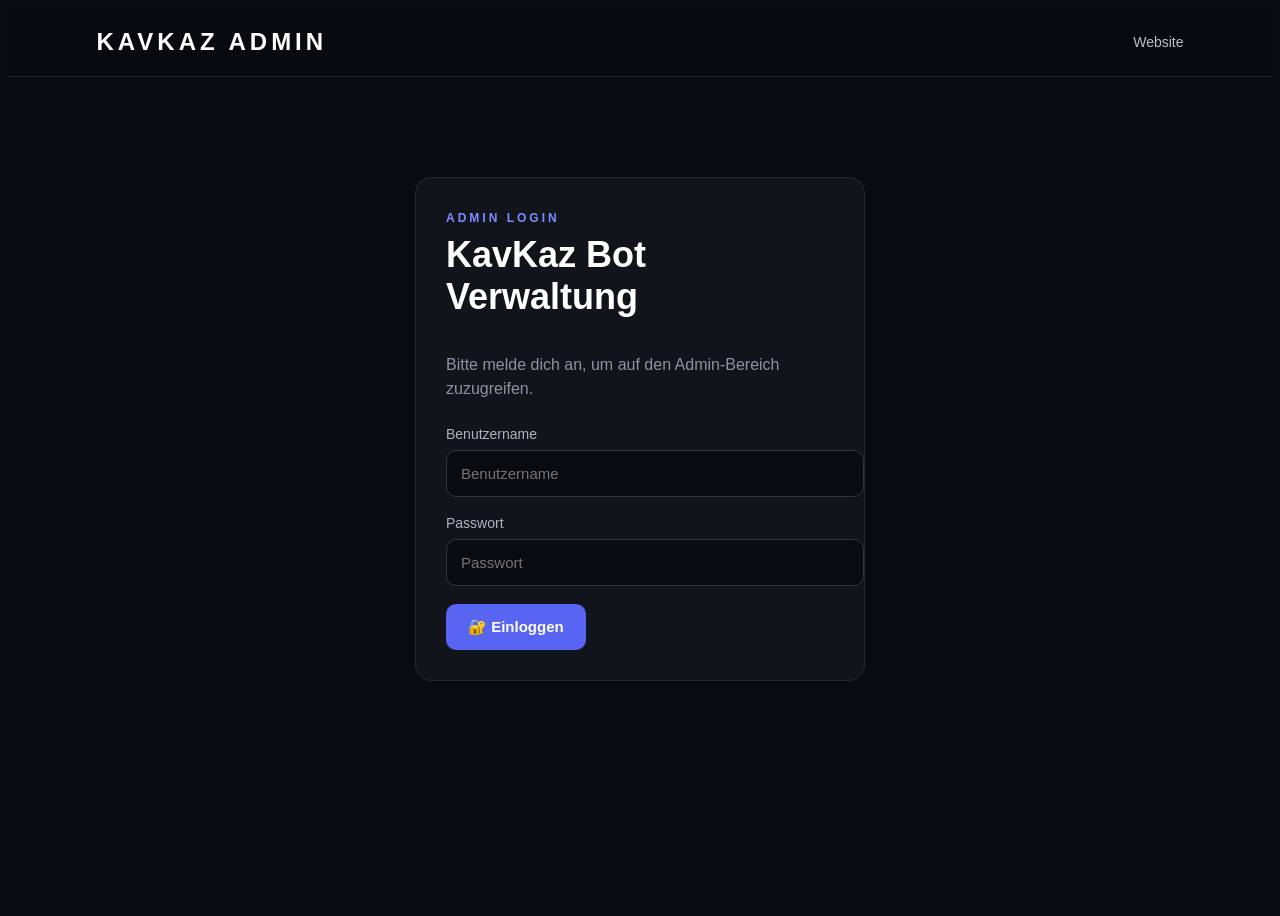
==== admin.html @ 65c840d6 "Update admin.html" ====
<!DOCTYPE html>
<html lang="de">

<head>

    <meta charset="UTF-8">

    <meta
        name="viewport"
        content="width=device-width, initial-scale=1.0"
    >

    <title>KavKaz Bot – Admin</title>

    <link
        rel="stylesheet"
        href="style.css"
    >

    <style>

        .login-container {
            max-width: 450px;
            margin: 100px auto;
            padding: 0 25px;
        }

        .login-card {
            background: #11141b;
            border: 1px solid #252a34;
            border-radius: 16px;
            padding: 30px;
        }

        .login-card h2 {
            margin-bottom: 10px;
        }

        .login-card p {
            color: #8d94a1;
            line-height: 1.5;
            margin-bottom: 25px;
        }

        .login-error {
            margin-top: 15px;
            padding: 12px;
            border-radius: 8px;
            background: rgba(239, 68, 68, 0.12);
            color: #f87171;
            display: none;
        }

        .logout-button {
            margin-left: 10px;
            background: #303641;
        }

        .logout-button:hover {
            background: #3c4451;
        }

        .admin-container {
            max-width: 900px;
            margin: 60px auto;
            padding: 0 25px;
        }

        .admin-card {
            background: #11141b;
            border: 1px solid #252a34;
            border-radius: 16px;
            padding: 30px;
            margin-bottom: 25px;
        }

        .admin-card h2 {
            margin-bottom: 25px;
        }

        .status-buttons {
            display: grid;
            grid-template-columns: repeat(3, 1fr);
            gap: 12px;
        }

        .status-button {
            border: 1px solid #303641;
            background: #181c24;
            color: white;
            padding: 15px;
            border-radius: 10px;
            cursor: pointer;
            font-size: 15px;
        }

        .status-button:hover {
            background: #242a35;
        }

        .status-button.selected {
            border-color: #7d8cff;
            background: #202642;
        }

        label {
            display: block;
            color: #aeb4c0;
            margin-bottom: 8px;
            font-size: 14px;
        }

        input,
        textarea {
            width: 100%;
            background: #090b10;
            color: white;
            border: 1px solid #303641;
            border-radius: 10px;
            padding: 14px;
            font-size: 15px;
            outline: none;
            margin-bottom: 18px;
        }

        textarea {
            min-height: 250px;
            resize: vertical;
        }

        input:focus,
        textarea:focus {
            border-color: #7d8cff;
        }

        .admin-button {
            border: 0;
            background: #5865f2;
            color: white;
            padding: 14px 22px;
            border-radius: 10px;
            cursor: pointer;
            font-size: 15px;
            font-weight: bold;
        }

        .admin-button:hover {
            background: #4752c4;
        }

        .message {
            margin-top: 15px;
            padding: 12px;
            border-radius: 8px;
            display: none;
        }

        .message.success {
            display: block;
            background: rgba(34, 197, 94, 0.12);
            color: #4ade80;
        }

        .message.error {
            display: block;
            background: rgba(239, 68, 68, 0.12);
            color: #f87171;
        }

        .back-link {
            display: inline-block;
            margin-top: 20px;
            color: #8d96ff;
            text-decoration: none;
        }

        .hint {
            color: #8d94a1;
            font-size: 14px;
            line-height: 1.5;
            margin-bottom: 15px;
        }

        #admin-panel {
            display: none;
        }

        @media (max-width: 700px) {

            .status-buttons {
                grid-template-columns: 1fr;
            }

        }

    </style>

</head>


<body>


<header>

    <div class="logo">
        KAVKAZ ADMIN
    </div>

    <nav>

        <a href="index.html">
            Website
        </a>

    </nav>

</header>


<!-- ========================================
     LOGIN
======================================== -->

<div
    id="login-screen"
    class="login-container"
>

    <div class="login-card">

        <div class="section-title">

            <span>
                ADMIN LOGIN
            </span>

            <h2>
                KavKaz Bot Verwaltung
            </h2>

        </div>


        <p>
            Bitte melde dich an, um auf den Admin-Bereich zuzugreifen.
        </p>


        <label for="username">
            Benutzername
        </label>

        <input
            id="username"
            type="text"
            autocomplete="username"
            placeholder="Benutzername"
        >


        <label for="password">
            Passwort
        </label>

        <input
            id="password"
            type="password"
            autocomplete="current-password"
            placeholder="Passwort"
        >


        <button
            id="login-button"
            class="admin-button"
        >
            🔐 Einloggen
        </button>


        <div
            id="login-error"
            class="login-error"
        ></div>

    </div>

</div>


<!-- ========================================
     ADMIN PANEL
======================================== -->

<main
    id="admin-panel"
>

    <div class="admin-container">


        <div class="section-title">

            <span>
                ADMIN PANEL
            </span>

            <h2>
                KavKaz Bot Verwaltung
            </h2>

        </div>


        <!-- BOT STATUS -->

        <div class="admin-card">

            <h2>
                Bot Status
            </h2>


            <div class="status-buttons">

                <button
                    class="status-button"
                    data-status="online"
                >
                    🟢 Online
                </button>


                <button
                    class="status-button"
                    data-status="maintenance"
                >
                    🟠 Wartungsarbeiten
                </button>


                <button
                    class="status-button"
                    data-status="offline"
                >
                    🔴 Offline
                </button>

            </div>


            <br>


            <label for="status-message">
                Status-Nachricht
            </label>


            <input
                id="status-message"
                type="text"
                placeholder="z.B. Der Bot läuft problemlos."
            >


            <button
                id="save-status"
                class="admin-button"
            >
                Status speichern
            </button>


            <div
                id="status-result"
                class="message"
            ></div>

        </div>


        <!-- CHANGE LOG -->

        <div class="admin-card">

            <h2>
                Discord Change Log
            </h2>


            <p class="hint">

                Schreibe hier den kompletten Change Log hinein.
                Der Text wird direkt als normale Discord-Nachricht
                in den Change-Log-Kanal gesendet.

            </p>


            <label for="changelog-text">
                Change Log
            </label>


            <textarea
                id="changelog-text"
                placeholder="**Changes:**

- Neuer Punkt

**Fixes:**

- Fehler behoben."
            ></textarea>


            <button
                id="add-changelog"
                class="admin-button"
            >
                📢 Change Log veröffentlichen
            </button>


            <div
                id="changelog-result"
                class="message"
            ></div>

        </div>


        <button
            id="logout-button"
            class="admin-button logout-button"
        >
            🚪 Ausloggen
        </button>


        <br>


        <a
            class="back-link"
            href="index.html"
        >
            ← Zur öffentlichen Website
        </a>


    </div>

</main>


<script>


const API_URL =
    "https://script.google.com/macros/s/AKfycbxj4MyQARTi7sUlHtZHX8Wq6cIX19jLjh596LmJiCdBt49EYwhiG4UK1-bdIwR8ZI1s/exec";


let selectedStatus = "offline";

let session =
    sessionStorage.getItem(
        "kavkaz_admin_session"
    );


// ========================================
// LOGIN
// ========================================

async function login() {

    const username =
        document
            .getElementById("username")
            .value
            .trim();


    const password =
        document
            .getElementById("password")
            .value;


    const errorBox =
        document.getElementById(
            "login-error"
        );


    errorBox.style.display =
        "none";


    if (!username || !password) {

        errorBox.textContent =
            "❌ Bitte Benutzername und Passwort eingeben.";

        errorBox.style.display =
            "block";

        return;

    }


    try {

        const response =
            await fetch(
                API_URL,
                {

                    method: "POST",

                    headers: {
                        "Content-Type":
                            "application/x-www-form-urlencoded"
                    },

                    body:
                        new URLSearchParams({

                            action: "login",

                            username:
                                username,

                            password:
                                password

                        })

                }
            );


        const result =
            await response.json();


        if (
            !response.ok ||
            result.success === false
        ) {

            throw new Error(
                result.error ||
                "Login fehlgeschlagen."
            );

        }


        session =
            result.session;


        sessionStorage.setItem(
            "kavkaz_admin_session",
            session
        );


        showAdminPanel();


    } catch (error) {

        errorBox.textContent =
            "❌ " +
            error.message;

        errorBox.style.display =
            "block";

    }

}


// ========================================
// ADMIN PANEL ANZEIGEN
// ========================================

function showAdminPanel() {

    document
        .getElementById(
            "login-screen"
        )
        .style.display =
        "none";


    document
        .getElementById(
            "admin-panel"
        )
        .style.display =
        "block";


    loadStatus();

}


// ========================================
// AUSLOGGEN
// ========================================

function logout() {

    session = null;


    sessionStorage.removeItem(
        "kavkaz_admin_session"
    );


    location.reload();

}


// ========================================
// STATUS BUTTONS
// ========================================

const statusButtons =
    document.querySelectorAll(
        ".status-button"
    );


statusButtons.forEach(button => {

    button.addEventListener(
        "click",
        () => {

            statusButtons.forEach(
                btn => {

                    btn.classList.remove(
                        "selected"
                    );

                }
            );


            button.classList.add(
                "selected"
            );


            selectedStatus =
                button.dataset.status;

        }
    );

});


// ========================================
// NACHRICHT
// ========================================

function showMessage(
    element,
    text,
    type
) {

    element.textContent =
        text;


    element.className =
        "message " + type;

}


// ========================================
// STATUS SPEICHERN
// ========================================

async function saveStatus() {

    const message =
        document
            .getElementById(
                "status-message"
            )
            .value
            .trim();


    try {

        const response =
            await fetch(
                API_URL,
                {

                    method: "POST",

                    headers: {

                        "Content-Type":
                            "application/x-www-form-urlencoded"

                    },

                    body:
                        new URLSearchParams({

                            action: "status",

                            status:
                                selectedStatus,

                            text:
                                message,

                            session:
                                session

                        })

                }
            );


        const result =
            await response.json();


        if (
            !response.ok ||
            result.success === false
        ) {

            if (
                result.error ===
                "Nicht angemeldet."
            ) {

                logout();

                return;

            }


            throw new Error(
                result.error ||
                "Status konnte nicht gespeichert werden."
            );

        }


        showMessage(

            document.getElementById(
                "status-result"
            ),

            "✅ Status wurde erfolgreich gespeichert.",

            "success"

        );


    } catch (error) {

        console.error(error);


        showMessage(

            document.getElementById(
                "status-result"
            ),

            "❌ Fehler: " +
                error.message,

            "error"

        );

    }

}


document
    .getElementById(
        "save-status"
    )
    .addEventListener(
        "click",
        saveStatus
    );


// ========================================
// CHANGE LOG
// ========================================

async function addChangelog() {

    const text =
        document
            .getElementById(
                "changelog-text"
            )
            .value
            .trim();


    if (!text) {

        showMessage(

            document.getElementById(
                "changelog-result"
            ),

            "❌ Bitte zuerst einen Change Log eingeben.",

            "error"

        );

        return;

    }


    try {

        const response =
            await fetch(
                API_URL,
                {

                    method: "POST",

                    headers: {

                        "Content-Type":
                            "application/x-www-form-urlencoded"

                    },

                    body:
                        new URLSearchParams({

                            action:
                                "changelog",

                            text:
                                text,

                            session:
                                session

                        })

                }
            );


        const result =
            await response.json();


        if (
            !response.ok ||
            result.success === false
        ) {

            if (
                result.error ===
                "Nicht angemeldet."
            ) {

                logout();

                return;

            }


            throw new Error(

                result.error ||
                "Change Log konnte nicht gesendet werden."

            );

        }


        showMessage(

            document.getElementById(
                "changelog-result"
            ),

            "✅ Change Log wurde erfolgreich an Discord gesendet.",

            "success"

        );


        document
            .getElementById(
                "changelog-text"
            )
            .value = "";


    } catch (error) {

        console.error(error);


        showMessage(

            document.getElementById(
                "changelog-result"
            ),

            "❌ Fehler: " +
                error.message,

            "error"

        );

    }

}


document
    .getElementById(
        "add-changelog"
    )
    .addEventListener(
        "click",
        addChangelog
    );


// ========================================
// STATUS LADEN
// ========================================

async function loadStatus() {

    try {

        const response =
            await fetch(
                API_URL +
                "?action=status"
            );


        if (!response.ok) {
            return;
        }


        const data =
            await response.json();


        selectedStatus =
            data.status ||
            "offline";


        statusButtons.forEach(
            button => {

                if (
                    button.dataset.status ===
                    selectedStatus
                ) {

                    button.classList.add(
                        "selected"
                    );

                }

            }
        );


        document
            .getElementById(
                "status-message"
            )
            .value =
                data.text ||
                "";


    } catch (error) {

        console.error(
            "Status konnte nicht geladen werden:",
            error
        );

    }

}


// ========================================
// LOGIN BUTTON
// ========================================

document
    .getElementById(
        "login-button"
    )
    .addEventListener(
        "click",
        login
    );


// Enter-Taste beim Login
document
    .getElementById(
        "password"
    )
    .addEventListener(
        "keydown",
        event => {

            if (
                event.key === "Enter"
            ) {

                login();

            }

        }
    );


// Logout
document
    .getElementById(
        "logout-button"
    )
    .addEventListener(
        "click",
        logout
    );


// ========================================
// START
// ========================================

if (session) {

    showAdminPanel();

} else {

    document
        .getElementById(
            "login-screen"
        )
        .style.display =
        "block";

}

</script>


</body>

</html>
---- style.css ----
@'
* {
    box-sizing: border-box;
    margin: 0;
    padding: 0;
}

html {
    scroll-behavior: smooth;
}

body {
    font-family: Arial, Helvetica, sans-serif;
    background: #090b10;
    color: #ffffff;
    min-height: 100vh;
}

header {
    position: sticky;
    top: 0;
    z-index: 100;
    display: flex;
    justify-content: space-between;
    align-items: center;
    padding: 20px 7%;
    background: rgba(9, 11, 16, 0.95);
    border-bottom: 1px solid #20242d;
    backdrop-filter: blur(10px);
}

.logo {
    font-size: 24px;
    font-weight: 900;
    letter-spacing: 4px;
}

nav {
    display: flex;
    gap: 25px;
}

nav a {
    color: #b8bec9;
    text-decoration: none;
    font-size: 14px;
    transition: 0.2s;
}

nav a:hover {
    color: #ffffff;
}

main {
    width: 100%;
}

.hero {
    min-height: 430px;
    display: flex;
    align-items: center;
    padding: 70px 7%;
    background:
        radial-gradient(circle at 80% 30%, rgba(91, 108, 255, 0.18), transparent 35%),
        radial-gradient(circle at 20% 70%, rgba(0, 180, 255, 0.10), transparent 35%);
    border-bottom: 1px solid #20242d;
}

.hero-content {
    max-width: 800px;
}

.small-title {
    color: #7d8cff;
    font-size: 13px;
    font-weight: bold;
    letter-spacing: 4px;
    margin-bottom: 15px;
}

h1 {
    font-size: clamp(48px, 8vw, 90px);
    line-height: 1;
    margin-bottom: 25px;
}

.description {
    color: #aeb4c0;
    font-size: 18px;
    line-height: 1.6;
    max-width: 650px;
}

.section {
    padding: 80px 7%;
    max-width: 1400px;
    margin: auto;
}

.section-title {
    margin-bottom: 35px;
}

.section-title span {
    color: #7d8cff;
    font-size: 12px;
    font-weight: bold;
    letter-spacing: 3px;
}

.section-title h2 {
    font-size: 36px;
    margin-top: 8px;
}

.status-card {
    display: flex;
    align-items: center;
    gap: 20px;
    padding: 30px;
    background: #11141b;
    border: 1px solid #252a34;
    border-radius: 16px;
}

.status-indicator {
    width: 18px;
    height: 18px;
    border-radius: 50%;
    flex-shrink: 0;
}

.status-indicator.online {
    background: #22c55e;
    box-shadow: 0 0 20px rgba(34, 197, 94, 0.6);
}

.status-indicator.maintenance {
    background: #f59e0b;
    box-shadow: 0 0 20px rgba(245, 158, 11, 0.6);
}

.status-indicator.offline {
    background: #ef4444;
    box-shadow: 0 0 20px rgba(239, 68, 68, 0.5);
}

.status-card h3 {
    font-size: 22px;
    margin-bottom: 7px;
}

.status-card p {
    color: #9ca3af;
}

.changelog-list {
    display: flex;
    flex-direction: column;
    gap: 15px;
}

.changelog-entry {
    background: #11141b;
    border: 1px solid #252a34;
    border-radius: 14px;
    padding: 25px;
}

.changelog-entry h3 {
    font-size: 20px;
    margin-bottom: 8px;
}

.changelog-entry .date {
    color: #7d8cff;
    font-size: 13px;
    margin-bottom: 12px;
}

.changelog-entry p {
    color: #b8bec9;
    line-height: 1.6;
}

.loading {
    color: #8d94a1;
    padding: 25px;
    background: #11141b;
    border-radius: 14px;
}

.commands-grid {
    display: grid;
    grid-template-columns: repeat(auto-fit, minmax(220px, 1fr));
    gap: 18px;
}

.command-card {
    background: #11141b;
    border: 1px solid #252a34;
    border-radius: 14px;
    padding: 25px;
}

.command {
    color: #ffffff;
    font-size: 18px;
    font-weight: bold;
    margin-bottom: 12px;
}

.command-card p {
    color: #969daa;
    line-height: 1.5;
}

footer {
    border-top: 1px solid #20242d;
    padding: 30px 7%;
    display: flex;
    justify-content: space-between;
    color: #737985;
    font-size: 13px;
}

@media (max-width: 700px) {
    header {
        flex-direction: column;
        gap: 18px;
    }

    nav {
        gap: 14px;
        flex-wrap: wrap;
        justify-content: center;
    }

    .hero {
        min-height: 350px;
    }

    .section {
        padding: 55px 5%;
    }

    footer {
        flex-direction: column;
        gap: 10px;
    }
}
'@ | Set-Content -Encoding UTF8 .\website\style.css
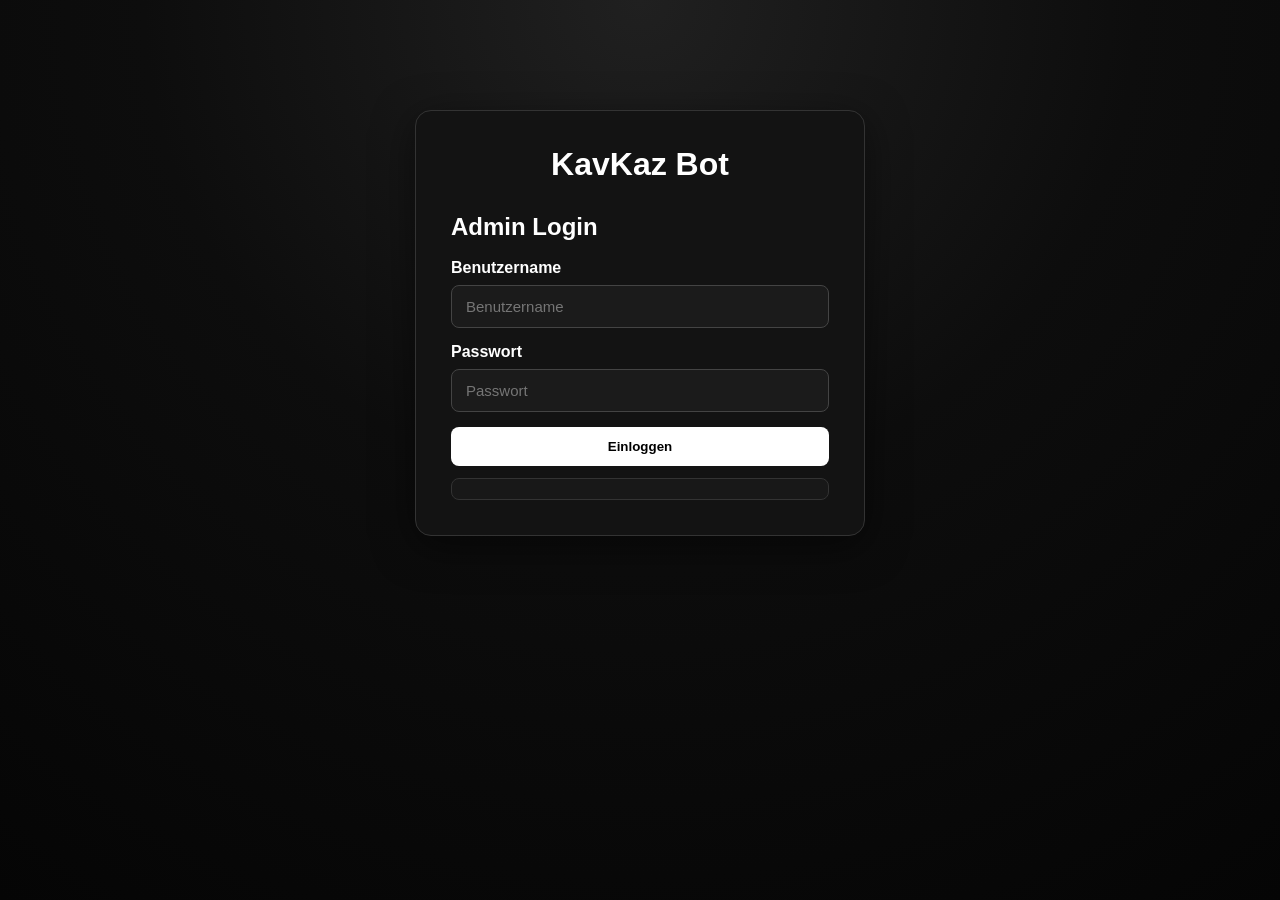
==== commit c0cca2ad: "Update admin.html" ====
--- a/admin.html
+++ b/admin.html
@@ -12,240 +12,248 @@
 
     <title>KavKaz Bot – Admin</title>
 
-    <link
-        rel="stylesheet"
-        href="style.css"
-    >
-
     <style>
 
-        .login-container {
+        * {
+            box-sizing: border-box;
+        }
+
+        body {
+            margin: 0;
+            min-height: 100vh;
+            font-family: Arial, Helvetica, sans-serif;
+            background:
+                radial-gradient(circle at top, #202020 0%, #0d0d0d 45%, #050505 100%);
+            color: white;
+        }
+
+        .container {
+            width: 100%;
+            max-width: 1100px;
+            margin: 0 auto;
+            padding: 30px 20px 60px;
+        }
+
+        .login-box,
+        .admin-box {
+            background: rgba(20, 20, 20, 0.95);
+            border: 1px solid #333;
+            border-radius: 16px;
+            box-shadow: 0 10px 40px rgba(0, 0, 0, 0.5);
+        }
+
+        .login-box {
+            width: 100%;
             max-width: 450px;
-            margin: 100px auto;
-            padding: 0 25px;
-        }
-
-        .login-card {
-            background: #11141b;
-            border: 1px solid #252a34;
-            border-radius: 16px;
-            padding: 30px;
-        }
-
-        .login-card h2 {
-            margin-bottom: 10px;
-        }
-
-        .login-card p {
-            color: #8d94a1;
-            line-height: 1.5;
+            margin: 80px auto;
+            padding: 35px;
+        }
+
+        .admin-box {
+            padding: 25px;
+        }
+
+        h1,
+        h2,
+        h3 {
+            margin-top: 0;
+        }
+
+        h1 {
+            text-align: center;
+            margin-bottom: 30px;
+        }
+
+        h2 {
+            margin-bottom: 18px;
+        }
+
+        .section {
             margin-bottom: 25px;
-        }
-
-        .login-error {
-            margin-top: 15px;
-            padding: 12px;
-            border-radius: 8px;
-            background: rgba(239, 68, 68, 0.12);
-            color: #f87171;
-            display: none;
-        }
-
-        .logout-button {
-            margin-left: 10px;
-            background: #303641;
-        }
-
-        .logout-button:hover {
-            background: #3c4451;
-        }
-
-        .admin-container {
-            max-width: 900px;
-            margin: 60px auto;
-            padding: 0 25px;
-        }
-
-        .admin-card {
-            background: #11141b;
-            border: 1px solid #252a34;
-            border-radius: 16px;
-            padding: 30px;
-            margin-bottom: 25px;
-        }
-
-        .admin-card h2 {
-            margin-bottom: 25px;
-        }
-
-        .status-buttons {
-            display: grid;
-            grid-template-columns: repeat(3, 1fr);
-            gap: 12px;
-        }
-
-        .status-button {
-            border: 1px solid #303641;
-            background: #181c24;
-            color: white;
-            padding: 15px;
-            border-radius: 10px;
-            cursor: pointer;
-            font-size: 15px;
-        }
-
-        .status-button:hover {
-            background: #242a35;
-        }
-
-        .status-button.selected {
-            border-color: #7d8cff;
-            background: #202642;
+            padding: 22px;
+            background: #111;
+            border: 1px solid #2c2c2c;
+            border-radius: 14px;
         }
 
         label {
             display: block;
-            color: #aeb4c0;
             margin-bottom: 8px;
-            font-size: 14px;
+            font-weight: bold;
         }
 
         input,
-        textarea {
+        textarea,
+        select {
             width: 100%;
-            background: #090b10;
+            padding: 12px 14px;
+            margin-bottom: 15px;
+            border: 1px solid #444;
+            border-radius: 8px;
+            background: #1b1b1b;
             color: white;
-            border: 1px solid #303641;
-            border-radius: 10px;
-            padding: 14px;
             font-size: 15px;
             outline: none;
-            margin-bottom: 18px;
+        }
+
+        input:focus,
+        textarea:focus,
+        select:focus {
+            border-color: #777;
         }
 
         textarea {
-            min-height: 250px;
+            min-height: 140px;
             resize: vertical;
         }
 
-        input:focus,
-        textarea:focus {
-            border-color: #7d8cff;
-        }
-
-        .admin-button {
-            border: 0;
-            background: #5865f2;
+        button {
+            border: none;
+            border-radius: 8px;
+            padding: 12px 18px;
+            background: #ffffff;
+            color: #000000;
+            font-weight: bold;
+            cursor: pointer;
+            transition: 0.2s;
+        }
+
+        button:hover {
+            transform: translateY(-1px);
+            opacity: 0.9;
+        }
+
+        button.danger {
+            background: #d93030;
             color: white;
-            padding: 14px 22px;
+        }
+
+        button.secondary {
+            background: #333;
+            color: white;
+        }
+
+        .topbar {
+            display: flex;
+            justify-content: space-between;
+            align-items: center;
+            gap: 15px;
+            margin-bottom: 25px;
+            flex-wrap: wrap;
+        }
+
+        .status-message {
+            margin-top: 12px;
+            padding: 10px 12px;
+            border-radius: 8px;
+            background: #181818;
+            border: 1px solid #333;
+            min-height: 20px;
+        }
+
+        .command-list {
+            display: flex;
+            flex-direction: column;
+            gap: 12px;
+        }
+
+        .command-item {
+            background: #181818;
+            border: 1px solid #333;
             border-radius: 10px;
-            cursor: pointer;
-            font-size: 15px;
+            padding: 15px;
+        }
+
+        .command-header {
+            display: flex;
+            justify-content: space-between;
+            align-items: center;
+            gap: 15px;
+            flex-wrap: wrap;
+        }
+
+        .command-name {
+            font-size: 18px;
             font-weight: bold;
         }
 
-        .admin-button:hover {
-            background: #4752c4;
-        }
-
-        .message {
-            margin-top: 15px;
-            padding: 12px;
-            border-radius: 8px;
-            display: none;
-        }
-
-        .message.success {
-            display: block;
-            background: rgba(34, 197, 94, 0.12);
-            color: #4ade80;
-        }
-
-        .message.error {
-            display: block;
-            background: rgba(239, 68, 68, 0.12);
-            color: #f87171;
-        }
-
-        .back-link {
-            display: inline-block;
-            margin-top: 20px;
-            color: #8d96ff;
-            text-decoration: none;
-        }
-
-        .hint {
-            color: #8d94a1;
+        .command-description {
+            color: #bbb;
+            margin-top: 7px;
+        }
+
+        .command-status {
+            margin-top: 10px;
             font-size: 14px;
-            line-height: 1.5;
-            margin-bottom: 15px;
-        }
-
-        #admin-panel {
-            display: none;
+        }
+
+        .command-actions {
+            display: flex;
+            gap: 8px;
+            margin-top: 12px;
+            flex-wrap: wrap;
+        }
+
+        .hidden {
+            display: none !important;
+        }
+
+        .small {
+            color: #999;
+            font-size: 13px;
+        }
+
+        .success {
+            color: #63e66d;
+        }
+
+        .error {
+            color: #ff5c5c;
+        }
+
+        .warning {
+            color: #ffb347;
         }
 
         @media (max-width: 700px) {
 
-            .status-buttons {
-                grid-template-columns: 1fr;
+            .container {
+                padding: 15px 10px 40px;
             }
 
+            .admin-box {
+                padding: 15px;
+            }
+
+            .section {
+                padding: 16px;
+            }
+
+            .login-box {
+                margin: 30px auto;
+                padding: 25px;
+            }
+
         }
 
     </style>
 
 </head>
 
-
 <body>
 
-
-<header>
-
-    <div class="logo">
-        KAVKAZ ADMIN
-    </div>
-
-    <nav>
-
-        <a href="index.html">
-            Website
-        </a>
-
-    </nav>
-
-</header>
-
-
-<!-- ========================================
-     LOGIN
-======================================== -->
-
-<div
-    id="login-screen"
-    class="login-container"
->
-
-    <div class="login-card">
-
-        <div class="section-title">
-
-            <span>
-                ADMIN LOGIN
-            </span>
-
-            <h2>
-                KavKaz Bot Verwaltung
-            </h2>
-
-        </div>
-
-
-        <p>
-            Bitte melde dich an, um auf den Admin-Bereich zuzugreifen.
-        </p>
-
+<div class="container">
+
+    <!-- LOGIN -->
+
+    <div
+        id="loginBox"
+        class="login-box"
+    >
+
+        <h1>KavKaz Bot</h1>
+
+        <h2>Admin Login</h2>
 
         <label for="username">
             Benutzername
@@ -258,7 +266,6 @@
             placeholder="Benutzername"
         >
 
-
         <label for="password">
             Passwort
         </label>
@@ -270,764 +277,588 @@
             placeholder="Passwort"
         >
 
-
         <button
-            id="login-button"
-            class="admin-button"
+            onclick="login()"
+            style="width:100%;"
         >
-            🔐 Einloggen
+            Einloggen
         </button>
 
-
         <div
-            id="login-error"
-            class="login-error"
+            id="loginMessage"
+            class="status-message"
         ></div>
 
     </div>
 
-</div>
-
-
-<!-- ========================================
-     ADMIN PANEL
-======================================== -->
-
-<main
-    id="admin-panel"
->
-
-    <div class="admin-container">
-
-
-        <div class="section-title">
-
-            <span>
-                ADMIN PANEL
-            </span>
-
-            <h2>
-                KavKaz Bot Verwaltung
-            </h2>
+
+    <!-- ADMIN -->
+
+    <div
+        id="adminPanel"
+        class="admin-box hidden"
+    >
+
+        <div class="topbar">
+
+            <div>
+
+                <h1 style="text-align:left; margin-bottom:5px;">
+                    KavKaz Bot – Admin
+                </h1>
+
+                <div class="small">
+                    Admin-Bereich
+                </div>
+
+            </div>
+
+            <button
+                class="secondary"
+                onclick="logout()"
+            >
+                Abmelden
+            </button>
 
         </div>
 
 
         <!-- BOT STATUS -->
 
-        <div class="admin-card">
-
-            <h2>
-                Bot Status
-            </h2>
-
-
-            <div class="status-buttons">
-
-                <button
-                    class="status-button"
-                    data-status="online"
-                >
-                    🟢 Online
-                </button>
-
-
-                <button
-                    class="status-button"
-                    data-status="maintenance"
-                >
+        <div class="section">
+
+            <h2>Bot Status</h2>
+
+            <label for="botStatus">
+                Status
+            </label>
+
+            <select id="botStatus">
+
+                <option value="active">
+                    🟢 Bot Online
+                </option>
+
+                <option value="maintenance">
                     🟠 Wartungsarbeiten
-                </button>
-
-
-                <button
-                    class="status-button"
-                    data-status="offline"
-                >
-                    🔴 Offline
-                </button>
-
-            </div>
-
-
-            <br>
-
-
-            <label for="status-message">
-                Status-Nachricht
+                </option>
+
+                <option value="offline">
+                    🔴 Bot Offline
+                </option>
+
+            </select>
+
+
+            <label for="botTitle">
+                Titel
             </label>
 
-
             <input
-                id="status-message"
+                id="botTitle"
                 type="text"
-                placeholder="z.B. Der Bot läuft problemlos."
+                placeholder="Bot Online"
             >
 
 
-            <button
-                id="save-status"
-                class="admin-button"
-            >
+            <label for="botText">
+                Beschreibung
+            </label>
+
+            <textarea
+                id="botText"
+                placeholder="Der Bot ist derzeit online."
+            ></textarea>
+
+
+            <button onclick="saveStatus()">
                 Status speichern
             </button>
 
-
             <div
-                id="status-result"
-                class="message"
+                id="statusMessage"
+                class="status-message"
             ></div>
 
         </div>
 
 
-        <!-- CHANGE LOG -->
-
-        <div class="admin-card">
-
-            <h2>
-                Discord Change Log
-            </h2>
-
-
-            <p class="hint">
-
-                Schreibe hier den kompletten Change Log hinein.
-                Der Text wird direkt als normale Discord-Nachricht
-                in den Change-Log-Kanal gesendet.
-
-            </p>
-
-
-            <label for="changelog-text">
-                Change Log
+        <!-- CHANGELOG -->
+
+        <div class="section">
+
+            <h2>Change Log</h2>
+
+            <label for="changelogText">
+                Neuer Change Log
             </label>
 
-
             <textarea
-                id="changelog-text"
-                placeholder="**Changes:**
-
-- Neuer Punkt
-
-**Fixes:**
-
-- Fehler behoben."
+                id="changelogText"
+                placeholder="Beschreibe hier die Änderungen..."
             ></textarea>
 
-
-            <button
-                id="add-changelog"
-                class="admin-button"
+            <button onclick="addChangelog()">
+                Change Log veröffentlichen
+            </button>
+
+            <div
+                id="changelogMessage"
+                class="status-message"
+            ></div>
+
+        </div>
+
+
+        <!-- COMMANDS -->
+
+        <div class="section">
+
+            <h2>Befehle</h2>
+
+            <div
+                id="commandsList"
+                class="command-list"
             >
-                📢 Change Log veröffentlichen
+
+                <div class="small">
+                    Befehle werden geladen...
+                </div>
+
+            </div>
+
+        </div>
+
+
+        <!-- ADD COMMAND -->
+
+        <div class="section">
+
+            <h2>Befehl hinzufügen</h2>
+
+            <label for="commandName">
+                Befehl
+            </label>
+
+            <input
+                id="commandName"
+                type="text"
+                placeholder="/beispiel"
+            >
+
+            <label for="commandDescription">
+                Beschreibung
+            </label>
+
+            <input
+                id="commandDescription"
+                type="text"
+                placeholder="Beschreibung des Befehls"
+            >
+
+            <label for="commandStatus">
+                Status
+            </label>
+
+            <select id="commandStatus">
+
+                <option value="active">
+                    🟢 Aktiv
+                </option>
+
+                <option value="development">
+                    🟠 Entwicklung
+                </option>
+
+                <option value="disabled">
+                    🔴 Deaktiviert
+                </option>
+
+            </select>
+
+            <button onclick="saveCommand()">
+                Befehl speichern
             </button>
 
-
             <div
-                id="changelog-result"
-                class="message"
+                id="commandMessage"
+                class="status-message"
             ></div>
 
         </div>
 
-
-        <button
-            id="logout-button"
-            class="admin-button logout-button"
-        >
-            🚪 Ausloggen
-        </button>
-
-
-        <br>
-
-
-        <a
-            class="back-link"
-            href="index.html"
-        >
-            ← Zur öffentlichen Website
-        </a>
-
-
     </div>
 
-</main>
+</div>
 
 
 <script>
 
-
 const API_URL =
-    "https://script.google.com/macros/s/AKfycbxj4MyQARTi7sUlHtZHX8Wq6cIX19jLjh596LmJiCdBt49EYwhiG4UK1-bdIwR8ZI1s/exec";
-
-
-let selectedStatus = "offline";
-
-let session =
-    sessionStorage.getItem(
+    "https://script.google.com/macros/s/AKfycbxj4MyQARTi7sUlHtZHX8Wq6cIX19jJlh596LmJiCdBt49EYwhiG4UK1-bdIwR8ZI1s/exec";
+
+
+let SESSION = localStorage.getItem("kavkaz_admin_session") || "";
+
+
+
+/* =========================================================
+   JSONP API
+   ========================================================= */
+
+function apiGet(params) {
+
+    return new Promise((resolve, reject) => {
+
+        const callbackName =
+            "kavkazApi_" +
+            Date.now() +
+            "_" +
+            Math.floor(Math.random() * 100000);
+
+
+        const script =
+            document.createElement("script");
+
+
+        let finished = false;
+
+
+        function cleanup() {
+
+            if (script.parentNode) {
+                script.parentNode.removeChild(script);
+            }
+
+            try {
+                delete window[callbackName];
+            } catch (e) {
+                window[callbackName] = undefined;
+            }
+
+        }
+
+
+        window[callbackName] = function(result) {
+
+            if (finished) {
+                return;
+            }
+
+            finished = true;
+
+            cleanup();
+
+            resolve(result);
+
+        };
+
+
+        script.onerror = function() {
+
+            if (finished) {
+                return;
+            }
+
+            finished = true;
+
+            cleanup();
+
+            reject(
+                new Error(
+                    "Verbindung zum Server fehlgeschlagen."
+                )
+            );
+
+        };
+
+
+        const query =
+            new URLSearchParams();
+
+
+        Object.keys(params).forEach(function(key) {
+
+            const value = params[key];
+
+            if (
+                value !== undefined &&
+                value !== null
+            ) {
+
+                query.append(
+                    key,
+                    value
+                );
+
+            }
+
+        });
+
+
+        query.append(
+            "callback",
+            callbackName
+        );
+
+
+        script.src =
+            API_URL +
+            "?" +
+            query.toString();
+
+
+        document.body.appendChild(script);
+
+
+        setTimeout(function() {
+
+            if (finished) {
+                return;
+            }
+
+            finished = true;
+
+            cleanup();
+
+            reject(
+                new Error(
+                    "Zeitüberschreitung beim Server."
+                )
+            );
+
+        }, 20000);
+
+    });
+
+}
+
+
+
+/* =========================================================
+   LOGIN
+   ========================================================= */
+
+async function login() {
+
+    const username =
+        document.getElementById("username").value.trim();
+
+    const password =
+        document.getElementById("password").value;
+
+
+    const message =
+        document.getElementById("loginMessage");
+
+
+    if (!username || !password) {
+
+        message.innerHTML =
+            '<span class="error">Bitte Benutzername und Passwort eingeben.</span>';
+
+        return;
+
+    }
+
+
+    message.innerHTML =
+        "Login wird geprüft...";
+
+
+    try {
+
+        const data =
+            await apiGet({
+
+                action: "login",
+
+                username: username,
+
+                password: password
+
+            });
+
+
+        if (
+            data &&
+            data.success
+        ) {
+
+            SESSION =
+                data.session;
+
+
+            localStorage.setItem(
+                "kavkaz_admin_session",
+                SESSION
+            );
+
+
+            message.innerHTML =
+                '<span class="success">Login erfolgreich.</span>';
+
+
+            document.getElementById(
+                "loginBox"
+            ).classList.add("hidden");
+
+
+            document.getElementById(
+                "adminPanel"
+            ).classList.remove("hidden");
+
+
+            document.getElementById(
+                "password"
+            ).value = "";
+
+
+            await loadStatus();
+
+            await loadCommands();
+
+        } else {
+
+            message.innerHTML =
+                '<span class="error">' +
+                (
+                    data &&
+                    data.message
+                        ? data.message
+                        : "Login fehlgeschlagen."
+                ) +
+                '</span>';
+
+        }
+
+    } catch (error) {
+
+        console.error(error);
+
+        message.innerHTML =
+            '<span class="error">' +
+            error.message +
+            '</span>';
+
+    }
+
+}
+
+
+
+/* =========================================================
+   LOGOUT
+   ========================================================= */
+
+function logout() {
+
+    SESSION = "";
+
+    localStorage.removeItem(
         "kavkaz_admin_session"
     );
 
 
-// ========================================
-// LOGIN
-// ========================================
-
-async function login() {
-
-    const username =
-        document
-            .getElementById("username")
-            .value
-            .trim();
-
-
-    const password =
-        document
-            .getElementById("password")
-            .value;
-
-
-    const errorBox =
+    document.getElementById(
+        "adminPanel"
+    ).classList.add("hidden");
+
+
+    document.getElementById(
+        "loginBox"
+    ).classList.remove("hidden");
+
+
+    document.getElementById(
+        "username"
+    ).value = "";
+
+
+    document.getElementById(
+        "password"
+    ).value = "";
+
+}
+
+
+
+/* =========================================================
+   SESSION PRÜFEN
+   ========================================================= */
+
+function checkSession() {
+
+    if (!SESSION) {
+        return false;
+    }
+
+    document.getElementById(
+        "loginBox"
+    ).classList.add("hidden");
+
+
+    document.getElementById(
+        "adminPanel"
+    ).classList.remove("hidden");
+
+
+    return true;
+
+}
+
+
+
+/* =========================================================
+   STATUS LADEN
+   ========================================================= */
+
+async function loadStatus() {
+
+    if (!SESSION) {
+        return;
+    }
+
+
+    try {
+
+        const data =
+            await apiGet({
+
+                action: "status"
+
+            });
+
+
+        if (
+            !data ||
+            !data.success
+        ) {
+
+            return;
+
+        }
+
+
+        const status =
+            data.status || "offline";
+
+
         document.getElementById(
-            "login-error"
-        );
-
-
-    errorBox.style.display =
-        "none";
-
-
-    if (!username || !password) {
-
-        errorBox.textContent =
-            "❌ Bitte Benutzername und Passwort eingeben.";
-
-        errorBox.style.display =
-            "block";
-
-        return;
-
-    }
-
-
-    try {
-
-        const response =
-            await fetch(
-                API_URL,
-                {
-
-                    method: "POST",
-
-                    headers: {
-                        "Content-Type":
-                            "application/x-www-form-urlencoded"
-                    },
-
-                    body:
-                        new URLSearchParams({
-
-                            action: "login",
-
-                            username:
-                                username,
-
-                            password:
-                                password
-
-                        })
-
-                }
-            );
-
-
-        const result =
-            await response.json();
-
-
-        if (
-            !response.ok ||
-            result.success === false
-        ) {
-
-            throw new Error(
-                result.error ||
-                "Login fehlgeschlagen."
-            );
-
-        }
-
-
-        session =
-            result.session;
-
-
-        sessionStorage.setItem(
-            "kavkaz_admin_session",
-            session
-        );
-
-
-        showAdminPanel();
-
-
-    } catch (error) {
-
-        errorBox.textContent =
-            "❌ " +
-            error.message;
-
-        errorBox.style.display =
-            "block";
-
-    }
-
-}
-
-
-// ========================================
-// ADMIN PANEL ANZEIGEN
-// ========================================
-
-function showAdminPanel() {
-
-    document
-        .getElementById(
-            "login-screen"
-        )
-        .style.display =
-        "none";
-
-
-    document
-        .getElementById(
-            "admin-panel"
-        )
-        .style.display =
-        "block";
-
-
-    loadStatus();
-
-}
-
-
-// ========================================
-// AUSLOGGEN
-// ========================================
-
-function logout() {
-
-    session = null;
-
-
-    sessionStorage.removeItem(
-        "kavkaz_admin_session"
-    );
-
-
-    location.reload();
-
-}
-
-
-// ========================================
-// STATUS BUTTONS
-// ========================================
-
-const statusButtons =
-    document.querySelectorAll(
-        ".status-button"
-    );
-
-
-statusButtons.forEach(button => {
-
-    button.addEventListener(
-        "click",
-        () => {
-
-            statusButtons.forEach(
-                btn => {
-
-                    btn.classList.remove(
-                        "selected"
-                    );
-
-                }
-            );
-
-
-            button.classList.add(
-                "selected"
-            );
-
-
-            selectedStatus =
-                button.dataset.status;
-
-        }
-    );
-
-});
-
-
-// ========================================
-// NACHRICHT
-// ========================================
-
-function showMessage(
-    element,
-    text,
-    type
-) {
-
-    element.textContent =
-        text;
-
-
-    element.className =
-        "message " + type;
-
-}
-
-
-// ========================================
-// STATUS SPEICHERN
-// ========================================
-
-async function saveStatus() {
-
-    const message =
-        document
-            .getElementById(
-                "status-message"
-            )
-            .value
-            .trim();
-
-
-    try {
-
-        const response =
-            await fetch(
-                API_URL,
-                {
-
-                    method: "POST",
-
-                    headers: {
-
-                        "Content-Type":
-                            "application/x-www-form-urlencoded"
-
-                    },
-
-                    body:
-                        new URLSearchParams({
-
-                            action: "status",
-
-                            status:
-                                selectedStatus,
-
-                            text:
-                                message,
-
-                            session:
-                                session
-
-                        })
-
-                }
-            );
-
-
-        const result =
-            await response.json();
-
-
-        if (
-            !response.ok ||
-            result.success === false
-        ) {
-
-            if (
-                result.error ===
-                "Nicht angemeldet."
-            ) {
-
-                logout();
-
-                return;
-
-            }
-
-
-            throw new Error(
-                result.error ||
-                "Status konnte nicht gespeichert werden."
-            );
-
-        }
-
-
-        showMessage(
-
-            document.getElementById(
-                "status-result"
-            ),
-
-            "✅ Status wurde erfolgreich gespeichert.",
-
-            "success"
-
-        );
-
-
-    } catch (error) {
-
-        console.error(error);
-
-
-        showMessage(
-
-            document.getElementById(
-                "status-result"
-            ),
-
-            "❌ Fehler: " +
-                error.message,
-
-            "error"
-
-        );
-
-    }
-
-}
-
-
-document
-    .getElementById(
-        "save-status"
-    )
-    .addEventListener(
-        "click",
-        saveStatus
-    );
-
-
-// ========================================
-// CHANGE LOG
-// ========================================
-
-async function addChangelog() {
-
-    const text =
-        document
-            .getElementById(
-                "changelog-text"
-            )
-            .value
-            .trim();
-
-
-    if (!text) {
-
-        showMessage(
-
-            document.getElementById(
-                "changelog-result"
-            ),
-
-            "❌ Bitte zuerst einen Change Log eingeben.",
-
-            "error"
-
-        );
-
-        return;
-
-    }
-
-
-    try {
-
-        const response =
-            await fetch(
-                API_URL,
-                {
-
-                    method: "POST",
-
-                    headers: {
-
-                        "Content-Type":
-                            "application/x-www-form-urlencoded"
-
-                    },
-
-                    body:
-                        new URLSearchParams({
-
-                            action:
-                                "changelog",
-
-                            text:
-                                text,
-
-                            session:
-                                session
-
-                        })
-
-                }
-            );
-
-
-        const result =
-            await response.json();
-
-
-        if (
-            !response.ok ||
-            result.success === false
-        ) {
-
-            if (
-                result.error ===
-                "Nicht angemeldet."
-            ) {
-
-                logout();
-
-                return;
-
-            }
-
-
-            throw new Error(
-
-                result.error ||
-                "Change Log konnte nicht gesendet werden."
-
-            );
-
-        }
-
-
-        showMessage(
-
-            document.getElementById(
-                "changelog-result"
-            ),
-
-            "✅ Change Log wurde erfolgreich an Discord gesendet.",
-
-            "success"
-
-        );
-
-
-        document
-            .getElementById(
-                "changelog-text"
-            )
-            .value = "";
-
-
-    } catch (error) {
-
-        console.error(error);
-
-
-        showMessage(
-
-            document.getElementById(
-                "changelog-result"
-            ),
-
-            "❌ Fehler: " +
-                error.message,
-
-            "error"
-
-        );
-
-    }
-
-}
-
-
-document
-    .getElementById(
-        "add-changelog"
-    )
-    .addEventListener(
-        "click",
-        addChangelog
-    );
-
-
-// ========================================
-// STATUS LADEN
-// ========================================
-
-async function loadStatus() {
-
-    try {
-
-        const response =
-            await fetch(
-                API_URL +
-                "?action=status"
-            );
-
-
-        if (!response.ok) {
-            return;
-        }
-
-
-        const data =
-            await response.json();
-
-
-        selectedStatus =
-            data.status ||
-            "offline";
-
-
-        statusButtons.forEach(
-            button => {
-
-                if (
-                    button.dataset.status ===
-                    selectedStatus
-                ) {
-
-                    button.classList.add(
-                        "selected"
-                    );
-
-                }
-
-            }
-        );
-
-
-        document
-            .getElementById(
-                "status-message"
-            )
-            .value =
-                data.text ||
-                "";
-
+            "botStatus"
+        ).value = status;
+
+
+        document.getElementById(
+            "botTitle"
+        ).value =
+            data.title || "";
+
+
+        document.getElementById(
+            "botText"
+        ).value =
+            data.text || "";
 
     } catch (error) {
 
@@ -1041,74 +872,737 @@
 }
 
 
-// ========================================
-// LOGIN BUTTON
-// ========================================
-
-document
-    .getElementById(
-        "login-button"
-    )
-    .addEventListener(
-        "click",
-        login
-    );
-
-
-// Enter-Taste beim Login
-document
-    .getElementById(
-        "password"
-    )
-    .addEventListener(
-        "keydown",
-        event => {
+
+/* =========================================================
+   STATUS SPEICHERN
+   ========================================================= */
+
+async function saveStatus() {
+
+    const message =
+        document.getElementById(
+            "statusMessage"
+        );
+
+
+    if (!SESSION) {
+
+        message.innerHTML =
+            '<span class="error">Keine gültige Sitzung.</span>';
+
+        return;
+
+    }
+
+
+    const status =
+        document.getElementById(
+            "botStatus"
+        ).value;
+
+
+    const title =
+        document.getElementById(
+            "botTitle"
+        ).value;
+
+
+    const botText =
+        document.getElementById(
+            "botText"
+        ).value;
+
+
+    message.innerHTML =
+        "Status wird gespeichert...";
+
+
+    try {
+
+        const data =
+            await apiGet({
+
+                action: "saveStatus",
+
+                session: SESSION,
+
+                status: status,
+
+                title: title,
+
+                text: botText
+
+            });
+
+
+        if (
+            data &&
+            data.success
+        ) {
+
+            message.innerHTML =
+                '<span class="success">✅ Status erfolgreich gespeichert.</span>';
+
+        } else {
+
+            message.innerHTML =
+                '<span class="error">❌ ' +
+                (
+                    data &&
+                    data.message
+                        ? data.message
+                        : "Status konnte nicht gespeichert werden."
+                ) +
+                '</span>';
 
             if (
-                event.key === "Enter"
+                data &&
+                data.message === "Nicht autorisiert"
             ) {
-
-                login();
-
+                logout();
             }
 
         }
-    );
-
-
-// Logout
-document
-    .getElementById(
-        "logout-button"
-    )
-    .addEventListener(
-        "click",
-        logout
-    );
-
-
-// ========================================
-// START
-// ========================================
-
-if (session) {
-
-    showAdminPanel();
-
-} else {
-
-    document
-        .getElementById(
-            "login-screen"
+
+    } catch (error) {
+
+        console.error(error);
+
+        message.innerHTML =
+            '<span class="error">❌ Fehler: ' +
+            error.message +
+            '</span>';
+
+    }
+
+}
+
+
+
+/* =========================================================
+   COMMANDS LADEN
+   ========================================================= */
+
+async function loadCommands() {
+
+    const list =
+        document.getElementById(
+            "commandsList"
+        );
+
+
+    list.innerHTML =
+        '<div class="small">Befehle werden geladen...</div>';
+
+
+    try {
+
+        const data =
+            await apiGet({
+
+                action: "commands"
+
+            });
+
+
+        if (
+            !data ||
+            !data.success
+        ) {
+
+            list.innerHTML =
+                '<div class="error">❌ Befehle konnten nicht geladen werden.</div>';
+
+            return;
+
+        }
+
+
+        const commands =
+            Array.isArray(data.commands)
+                ? data.commands
+                : [];
+
+
+        if (commands.length === 0) {
+
+            list.innerHTML =
+                '<div class="small">Noch keine Befehle vorhanden.</div>';
+
+            return;
+
+        }
+
+
+        list.innerHTML = "";
+
+
+        commands.forEach(function(command) {
+
+            const item =
+                document.createElement("div");
+
+
+            item.className =
+                "command-item";
+
+
+            let statusText =
+                "🔴 Deaktiviert";
+
+
+            if (
+                command.status === "active"
+            ) {
+
+                statusText =
+                    "🟢 Aktiv";
+
+            } else if (
+                command.status === "development" ||
+                command.status === "maintenance"
+            ) {
+
+                statusText =
+                    "🟠 Entwicklung";
+
+            }
+
+
+            item.innerHTML = `
+
+                <div class="command-header">
+
+                    <div>
+
+                        <div class="command-name">
+                            ${escapeHtml(command.name || command.command || "")}
+                        </div>
+
+                        <div class="command-description">
+                            ${escapeHtml(command.description || "")}
+                        </div>
+
+                    </div>
+
+                </div>
+
+                <div class="command-status">
+                    Status: ${statusText}
+                </div>
+
+                <div class="command-actions">
+
+                    <button
+                        class="secondary"
+                        onclick="editCommand('${escapeJs(command.id)}')"
+                    >
+                        Bearbeiten
+                    </button>
+
+                    <button
+                        class="danger"
+                        onclick="deleteCommand('${escapeJs(command.id)}')"
+                    >
+                        Löschen
+                    </button>
+
+                </div>
+
+            `;
+
+
+            list.appendChild(item);
+
+        });
+
+
+        window.kavkazCommands =
+            commands;
+
+    } catch (error) {
+
+        console.error(error);
+
+        list.innerHTML =
+            '<div class="error">❌ Befehle konnten nicht geladen werden.</div>';
+
+    }
+
+}
+
+
+
+/* =========================================================
+   BEFEHL SPEICHERN
+   ========================================================= */
+
+async function saveCommand() {
+
+    const message =
+        document.getElementById(
+            "commandMessage"
+        );
+
+
+    if (!SESSION) {
+
+        message.innerHTML =
+            '<span class="error">Keine gültige Sitzung.</span>';
+
+        return;
+
+    }
+
+
+    const name =
+        document.getElementById(
+            "commandName"
+        ).value.trim();
+
+
+    const description =
+        document.getElementById(
+            "commandDescription"
+        ).value.trim();
+
+
+    let status =
+        document.getElementById(
+            "commandStatus"
+        ).value;
+
+
+    if (!name) {
+
+        message.innerHTML =
+            '<span class="error">Bitte einen Befehl eingeben.</span>';
+
+        return;
+
+    }
+
+
+    if (!description) {
+
+        message.innerHTML =
+            '<span class="error">Bitte eine Beschreibung eingeben.</span>';
+
+        return;
+
+    }
+
+
+    if (status === "maintenance") {
+        status = "development";
+    }
+
+
+    message.innerHTML =
+        "Befehl wird gespeichert...";
+
+
+    try {
+
+        const data =
+            await apiGet({
+
+                action: "saveCommand",
+
+                session: SESSION,
+
+                name: name,
+
+                description: description,
+
+                status: status
+
+            });
+
+
+        if (
+            data &&
+            data.success
+        ) {
+
+            message.innerHTML =
+                '<span class="success">✅ Befehl erfolgreich gespeichert.</span>';
+
+
+            document.getElementById(
+                "commandName"
+            ).value = "";
+
+
+            document.getElementById(
+                "commandDescription"
+            ).value = "";
+
+
+            document.getElementById(
+                "commandStatus"
+            ).value = "active";
+
+
+            await loadCommands();
+
+        } else {
+
+            message.innerHTML =
+                '<span class="error">❌ ' +
+                (
+                    data &&
+                    data.message
+                        ? data.message
+                        : "Befehl konnte nicht gespeichert werden."
+                ) +
+                '</span>';
+
+
+            if (
+                data &&
+                data.message === "Nicht autorisiert"
+            ) {
+
+                logout();
+
+            }
+
+        }
+
+    } catch (error) {
+
+        console.error(error);
+
+        message.innerHTML =
+            '<span class="error">❌ Fehler: ' +
+            error.message +
+            '</span>';
+
+    }
+
+}
+
+
+
+/* =========================================================
+   BEFEHL BEARBEITEN
+   ========================================================= */
+
+function editCommand(id) {
+
+    const commands =
+        window.kavkazCommands || [];
+
+
+    const command =
+        commands.find(function(item) {
+
+            return String(item.id) === String(id);
+
+        });
+
+
+    if (!command) {
+
+        alert(
+            "Befehl konnte nicht gefunden werden."
+        );
+
+        return;
+
+    }
+
+
+    document.getElementById(
+        "commandName"
+    ).value =
+        command.name ||
+        command.command ||
+        "";
+
+
+    document.getElementById(
+        "commandDescription"
+    ).value =
+        command.description ||
+        "";
+
+
+    let status =
+        command.status || "active";
+
+
+    if (status === "maintenance") {
+        status = "development";
+    }
+
+
+    document.getElementById(
+        "commandStatus"
+    ).value =
+        status;
+
+
+    window.editingCommandId =
+        command.id;
+
+
+    const button =
+        document.querySelector(
+            'button[onclick="saveCommand()"]'
+        );
+
+
+    if (button) {
+
+        button.textContent =
+            "Befehl aktualisieren";
+
+    }
+
+}
+
+
+
+/* =========================================================
+   BEFEHL LÖSCHEN
+   ========================================================= */
+
+async function deleteCommand(id) {
+
+    if (
+        !confirm(
+            "Möchtest du diesen Befehl wirklich löschen?"
         )
-        .style.display =
-        "block";
+    ) {
+
+        return;
+
+    }
+
+
+    try {
+
+        const data =
+            await apiGet({
+
+                action: "deleteCommand",
+
+                session: SESSION,
+
+                id: id
+
+            });
+
+
+        if (
+            data &&
+            data.success
+        ) {
+
+            await loadCommands();
+
+        } else {
+
+            alert(
+                data &&
+                data.message
+                    ? data.message
+                    : "Befehl konnte nicht gelöscht werden."
+            );
+
+        }
+
+    } catch (error) {
+
+        console.error(error);
+
+        alert(
+            "Fehler: " +
+            error.message
+        );
+
+    }
 
 }
 
+
+
+/* =========================================================
+   CHANGELOG
+   ========================================================= */
+
+async function addChangelog() {
+
+    const message =
+        document.getElementById(
+            "changelogMessage"
+        );
+
+
+    if (!SESSION) {
+
+        message.innerHTML =
+            '<span class="error">Keine gültige Sitzung.</span>';
+
+        return;
+
+    }
+
+
+    const text =
+        document.getElementById(
+            "changelogText"
+        ).value.trim();
+
+
+    if (!text) {
+
+        message.innerHTML =
+            '<span class="error">Bitte einen Change Log eingeben.</span>';
+
+        return;
+
+    }
+
+
+    message.innerHTML =
+        "Change Log wird veröffentlicht...";
+
+
+    try {
+
+        const data =
+            await apiGet({
+
+                action: "saveChangelog",
+
+                session: SESSION,
+
+                text: text
+
+            });
+
+
+        if (
+            data &&
+            data.success
+        ) {
+
+            message.innerHTML =
+                '<span class="success">✅ Change Log erfolgreich veröffentlicht.</span>';
+
+
+            document.getElementById(
+                "changelogText"
+            ).value = "";
+
+        } else {
+
+            message.innerHTML =
+                '<span class="error">❌ ' +
+                (
+                    data &&
+                    data.message
+                        ? data.message
+                        : "Change Log konnte nicht gespeichert werden."
+                ) +
+                '</span>';
+
+
+            if (
+                data &&
+                data.message === "Nicht autorisiert"
+            ) {
+
+                logout();
+
+            }
+
+        }
+
+    } catch (error) {
+
+        console.error(error);
+
+        message.innerHTML =
+            '<span class="error">❌ Fehler: ' +
+            error.message +
+            '</span>';
+
+    }
+
+}
+
+
+
+/* =========================================================
+   HTML SICHER AUSGEBEN
+   ========================================================= */
+
+function escapeHtml(value) {
+
+    return String(value)
+        .replace(/&/g, "&amp;")
+        .replace(/</g, "&lt;")
+        .replace(/>/g, "&gt;")
+        .replace(/"/g, "&quot;")
+        .replace(/'/g, "&#039;");
+
+}
+
+
+function escapeJs(value) {
+
+    return String(value)
+        .replace(/\\/g, "\\\\")
+        .replace(/'/g, "\\'");
+
+}
+
+
+
+/* =========================================================
+   ENTER = LOGIN
+   ========================================================= */
+
+document.addEventListener(
+    "keydown",
+    function(event) {
+
+        if (
+            event.key === "Enter" &&
+            !document
+                .getElementById("loginBox")
+                .classList.contains("hidden")
+        ) {
+
+            login();
+
+        }
+
+    }
+);
+
+
+
+/* =========================================================
+   AUTOMATISCH EINLOGGEN / SESSION
+   ========================================================= */
+
+if (SESSION) {
+
+    checkSession();
+
+    loadStatus();
+
+    loadCommands();
+
+}
+
 </script>
 
-
 </body>
 
 </html>
